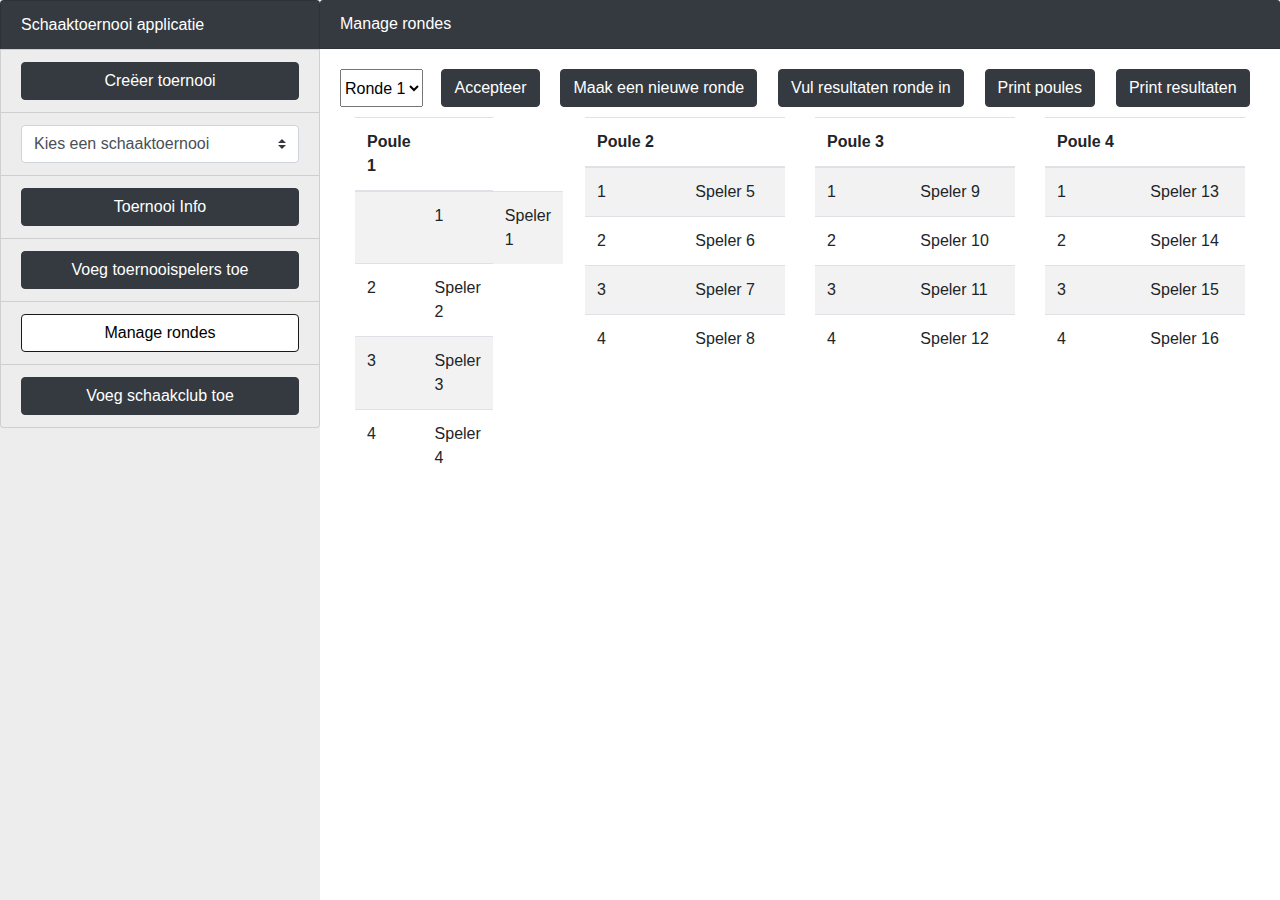
==== front-end/public/editRonde.html @ c76cbc40 "Added pages and styling." ====
<!DOCTYPE html>
<html lang="en">

<head>
    <meta charset="UTF-8">
    <title>Nieuwe speler toevoegen</title>
    <link rel="stylesheet" href="https://stackpath.bootstrapcdn.com/bootstrap/4.3.1/css/bootstrap.min.css"
        integrity="sha384-ggOyR0iXCbMQv3Xipma34MD+dH/1fQ784/j6cY/iJTQUOhcWr7x9JvoRxT2MZw1T" crossorigin="anonymous">
    <script src="https://stackpath.bootstrapcdn.com/bootstrap/4.3.1/js/bootstrap.min.js"
        integrity="sha384-JjSmVgyd0p3pXB1rRibZUAYoIIy6OrQ6VrjIEaFf/nJGzIxFDsf4x0xIM+B07jRM"
        crossorigin="anonymous"></script>
    <link rel="stylesheet" href="css/style.css">

    <script>
        $(document).ready(function () {
            $('#example').DataTable({
                columnDefs: [{
                    orderable: false,
                    className: 'select-checkbox',
                    targets: 0
                }],
                select: {
                    style: 'os',
                    selector: 'td:first-child'
                },
                order: [[1, 'asc']]
            });
        });
    </script>
</head>

<body>
    <div class="container-fluid">
        <div class="row">
            <div class="col-3 menu">
                <ul class="list-group list-dark">
                    <li class="list-group-item list-group-item-dark">
                        <a class="homepagelink" href="index.html">Schaaktoernooi applicatie</a>
                    </li>
                    <li class="list-group-item list-group-item-light">
                        <a class="btn btn-dark btn-menu" href="creeerToernooi.html" role="button">Cre&euml;er
                            toernooi</a>
                    </li>
                    <li class="list-group-item list-group-item-light">
                        <select name="asideToernooi" class="custom-select" id="asideToernooi">
                            <option selected>Kies een schaaktoernooi</option>
                            <option value="1">1ste schaaktoernooi</option>
                            <option value="2">2de schaaktoernooi</option>
                        </select>
                    </li>
                    <li class="list-group-item list-group-item-light">
                        <a class="btn btn-dark btn-menu" href="toernooiInfo.html" role="button">Toernooi Info</a>
                    </li>
                    <li class="list-group-item list-group-item-light">
                        <a class="btn btn-dark btn-menu" href="toernooiSpelerToevoegen.html" role="button">Voeg
                            toernooispelers
                            toe</a>
                    </li>
                    <li class="list-group-item list-group-item-light">
                        <a class="btn btn-dark btn-menu active" href="manageRondes.html" role="button"
                            aria-pressed="true">Manage rondes</a>
                    </li>
                    <li class="list-group-item list-group-item-light">
                        <a class="btn btn-dark btn-menu" href="schaakclubToevoegen.html" role="button">Voeg schaakclub
                            toe</a>
                    </li>
                </ul>
            </div>

            <div class="col-9 main-page">

                <div class="card">
                    <div class="card-header bg-dark">
                        Manage rondes
                    </div>
                    <div class="card-body card-body-scroll">
                        <div class="row poule-menu">
                            <select class="select mr-sm-2" id="ronde" required>
                                <option value="1" selected>Ronde 1</option>
                                <option value="2">Ronde 2</option>
                                <option value="3">Ronde 3</option>
                            </select>

                            <a class="btn btn-dark poules" href="manageRondes.html" role="button">Accepteer</a>
                            <a class="btn btn-dark poules" href="" role="button">Maak een nieuwe ronde</a>
                            <a class="btn btn-dark poules" href="" role="button">Vul resultaten ronde in</a>
                            <a class="btn btn-dark poules" href="" role="button">Print poules</a>
                            <a class="btn btn-dark poules" href="" role="button">Print resultaten</a>
                        </div>

                        <div class="row poules">
                            <div class="col-3">
                                <table class="table table-striped" id="example">
                                    <thead>
                                        <tr>
                                            <th>
                                                Poule 1
                                            </th>
                                            <th></th>
                                        </tr>
                                    </thead>
                                    <tr>
                                        <td></td>
                                        <td>
                                            1
                                        </td>
                                        <td>
                                            Speler 1
                                        </td>
                                    </tr>
                                    <tr>
                                        <td>
                                            2
                                        </td>
                                        <td>
                                            Speler 2
                                        </td>
                                    </tr>
                                    <tr>
                                        <td>
                                            3
                                        </td>
                                        <td>
                                            Speler 3
                                        </td>
                                    </tr>
                                    <tr>
                                        <td>
                                            4
                                        </td>
                                        <td>
                                            Speler 4
                                        </td>
                                    </tr>
                                </table>
                            </div>

                            <div class="col-3">
                                <table class="table table-striped">
                                    <thead>
                                        <tr>
                                            <th>
                                                Poule 2
                                            </th>
                                            <th></th>
                                        </tr>
                                    </thead>
                                    <tr>
                                        <td>
                                            1
                                        </td>
                                        <td>
                                            Speler 5
                                        </td>
                                    </tr>
                                    <tr>
                                        <td>
                                            2
                                        </td>
                                        <td>
                                            Speler 6
                                        </td>
                                    </tr>
                                    <tr>
                                        <td>
                                            3
                                        </td>
                                        <td>
                                            Speler 7
                                        </td>
                                    </tr>
                                    <tr>
                                        <td>
                                            4
                                        </td>
                                        <td>
                                            Speler 8
                                        </td>
                                    </tr>
                                </table>
                            </div>

                            <div class="col-3">
                                <table class="table table-striped">
                                    <thead>
                                        <tr>
                                            <th>
                                                Poule 3
                                            </th>
                                            <th></th>
                                        </tr>
                                    </thead>
                                    <tr>
                                        <td>
                                            1
                                        </td>
                                        <td>
                                            Speler 9
                                        </td>
                                    </tr>
                                    <tr>
                                        <td>
                                            2
                                        </td>
                                        <td>
                                            Speler 10
                                        </td>
                                    </tr>
                                    <tr>
                                        <td>
                                            3
                                        </td>
                                        <td>
                                            Speler 11
                                        </td>
                                    </tr>
                                    <tr>
                                        <td>
                                            4
                                        </td>
                                        <td>
                                            Speler 12
                                        </td>
                                    </tr>
                                </table>
                            </div>

                            <div class="col-3">
                                <table class="table table-striped">
                                    <thead>
                                        <tr>
                                            <th>
                                                Poule 4
                                            </th>
                                            <th></th>
                                        </tr>
                                    </thead>
                                    <tr>
                                        <td>
                                            1
                                        </td>
                                        <td>
                                            Speler 13
                                        </td>
                                    </tr>
                                    <tr>
                                        <td>
                                            2
                                        </td>
                                        <td>
                                            Speler 14
                                        </td>
                                    </tr>
                                    <tr>
                                        <td>
                                            3
                                        </td>
                                        <td>
                                            Speler 15
                                        </td>
                                    </tr>
                                    <tr>
                                        <td>
                                            4
                                        </td>
                                        <td>
                                            Speler 16
                                        </td>
                                    </tr>
                                </table>
                            </div>
                        </div>


                    </div>
                </div>

            </div>
        </div>

    </div>

</body>

</html>
---- front-end/public/css/style.css ----
.menu{
    height:100vh !important;
    margin:0px;
    padding:0px !important;
    background-color: #ededed;
}

.btn-menu{
    width:100%;
}

.main-page{
    height:100vh !important;
    margin:0px;
    padding:0px !important;
}

.card-header{
    color: white;
}

.list-group-item-dark{
    background-color:#343a40 !important;
    color: white;
}

.card{
    border: 0px !important;
    border-radius:0px !important;
}

.list-group-item-light{
    background-color: #ededed;
}

.card-body-scroll{
    height:92vh !important;
    overflow-y: scroll;
}

.btn-dark:hover{
    background-color: white;
    color: black;
}

.btn-dark.active{
    background-color: white !important;
    color: black !important;
}

.player-table{
    height: 80vh !important;
    overflow-y: scroll; 
}

.form-buttons{
    margin-top:5px;
    padding-top:5px;
}

.homepagelink{
    color: white;
}

.homepagelink:hover{
    color: white;
}

.poules{
    margin: auto;
}

.poule-menu{
    margin: auto;
    margin-bottom: 10px;
}

.td{
    text-align: center;
}
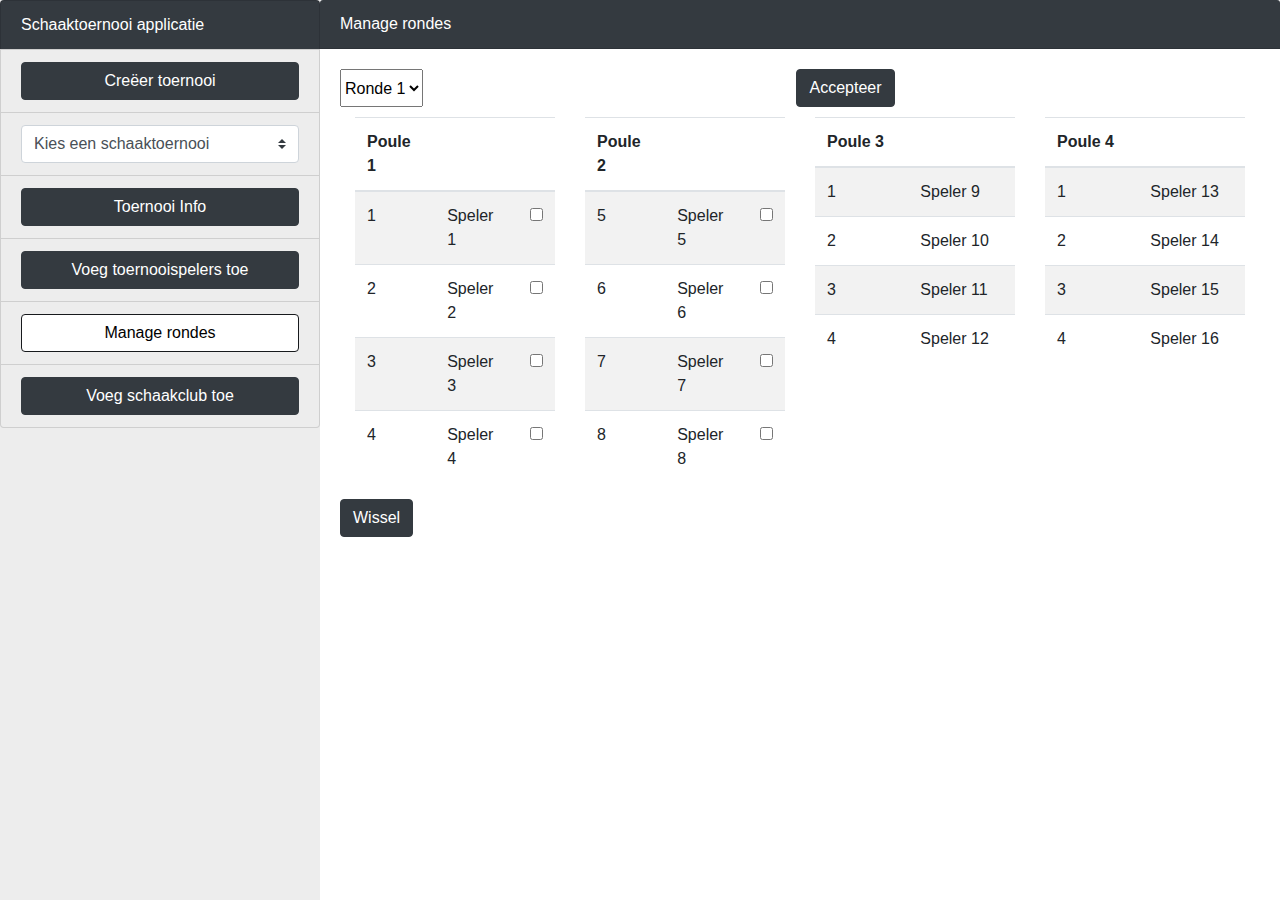
==== commit 84487d4f: "Last pages" ====
--- a/front-end/public/editRonde.html
+++ b/front-end/public/editRonde.html
@@ -81,197 +81,225 @@
                                 <option value="3">Ronde 3</option>
                             </select>
 
-                            <a class="btn btn-dark poules" href="manageRondes.html" role="button">Accepteer</a>
-                            <a class="btn btn-dark poules" href="" role="button">Maak een nieuwe ronde</a>
-                            <a class="btn btn-dark poules" href="" role="button">Vul resultaten ronde in</a>
-                            <a class="btn btn-dark poules" href="" role="button">Print poules</a>
-                            <a class="btn btn-dark poules" href="" role="button">Print resultaten</a>
+                            <a class="btn btn-dark pull-left poules" href="manageRondes.html" role="button">Accepteer</a>
                         </div>
 
-                        <div class="row poules">
-                            <div class="col-3">
-                                <table class="table table-striped" id="example">
-                                    <thead>
-                                        <tr>
-                                            <th>
-                                                Poule 1
-                                            </th>
-                                            <th></th>
-                                        </tr>
-                                    </thead>
-                                    <tr>
-                                        <td></td>
-                                        <td>
-                                            1
-                                        </td>
-                                        <td>
-                                            Speler 1
-                                        </td>
-                                    </tr>
-                                    <tr>
-                                        <td>
-                                            2
-                                        </td>
-                                        <td>
-                                            Speler 2
-                                        </td>
-                                    </tr>
-                                    <tr>
-                                        <td>
-                                            3
-                                        </td>
-                                        <td>
-                                            Speler 3
-                                        </td>
-                                    </tr>
-                                    <tr>
-                                        <td>
-                                            4
-                                        </td>
-                                        <td>
-                                            Speler 4
-                                        </td>
-                                    </tr>
-                                </table>
+                        <from>
+                            <div class="row poules">
+                                <div class="col-3">
+                                    <table class="table table-striped" id="example">
+                                        <thead>
+                                            <tr>
+                                                <th>
+                                                    Poule 1
+                                                </th>
+                                                <th>
+
+                                                </th>
+                                                <th>
+                                                    
+                                                </th>
+                                            </tr>
+                                        </thead>
+                                        <tr>
+                                            <td>
+                                                1
+                                            </td>
+                                            <td>
+                                                Speler 1
+                                            </td>
+                                            <td>
+                                                <input type="checkbox" class="switch-checkbox" data-poule="1" name="switch" value="player1">
+                                            </td>
+                                        </tr>
+                                        <tr>
+                                            <td>
+                                                2
+                                            </td>
+                                            <td>
+                                                Speler 2
+                                            </td>
+                                            <td>
+                                                <input type="checkbox" class="switch-checkbox" data-poule="1" name="switch" value="player2">
+                                            </td>
+                                        </tr>
+                                        <tr>
+                                            <td>
+                                                3
+                                            </td>
+                                            <td>
+                                                Speler 3
+                                            </td>
+                                            <td>
+                                                <input type="checkbox" class="switch-checkbox" data-poule="1" name="switch" value="player3">
+                                            </td>
+                                        </tr>
+                                        <tr>
+                                            <td>
+                                                4
+                                            </td>
+                                            <td>
+                                                Speler 4
+                                            </td>
+                                            <td>
+                                                <input type="checkbox" class="switch-checkbox" data-poule="1" name="switch" value="player4">
+                                            </td>
+                                        </tr>
+                                    </table>
+                                </div>
+
+                                <div class="col-3">
+                                    <table class="table table-striped">
+                                        <thead>
+                                            <tr>
+                                                <th>
+                                                    Poule 2
+                                                </th>
+                                                <th></th>
+                                                <th></th>
+                                            </tr>
+                                        </thead>
+                                        <tr>
+                                            <td>
+                                                5
+                                            </td>
+                                            <td>
+                                                Speler 5
+                                            </td>
+                                            <td>
+                                                <input type="checkbox" class="switch-checkbox" data-poule="2" name="switch" value="player1">
+                                            </td>
+                                        </tr>
+                                        <tr>
+                                            <td>
+                                                6
+                                            </td>
+                                            <td>
+                                                Speler 6
+                                            </td>
+                                            <td>
+                                                <input type="checkbox" class="switch-checkbox" data-poule="2" name="switch" value="player2">
+                                            </td>
+                                        </tr>
+                                        <tr>
+                                            <td>
+                                                7
+                                            </td>
+                                            <td>
+                                                Speler 7
+                                            </td>
+                                            <td>
+                                                <input type="checkbox" class="switch-checkbox" data-poule="2" name="switch" value="player3">
+                                            </td>
+                                        </tr>
+                                        <tr>
+                                            <td>
+                                                8
+                                            </td>
+                                            <td>
+                                                Speler 8
+                                            </td>
+                                            <td>
+                                                <input type="checkbox" class="switch-checkbox" data-poule="2" name="switch" value="player4">
+                                            </td>
+                                        </tr>
+                                    </table>
+                                </div>
+
+                                <div class="col-3">
+                                    <table class="table table-striped">
+                                        <thead>
+                                            <tr>
+                                                <th>
+                                                    Poule 3
+                                                </th>
+                                                <th></th>
+                                            </tr>
+                                        </thead>
+                                        <tr>
+                                            <td>
+                                                1
+                                            </td>
+                                            <td>
+                                                Speler 9
+                                            </td>
+                                        </tr>
+                                        <tr>
+                                            <td>
+                                                2
+                                            </td>
+                                            <td>
+                                                Speler 10
+                                            </td>
+                                        </tr>
+                                        <tr>
+                                            <td>
+                                                3
+                                            </td>
+                                            <td>
+                                                Speler 11
+                                            </td>
+                                        </tr>
+                                        <tr>
+                                            <td>
+                                                4
+                                            </td>
+                                            <td>
+                                                Speler 12
+                                            </td>
+                                        </tr>
+                                    </table>
+                                </div>
+
+                                <div class="col-3">
+                                    <table class="table table-striped">
+                                        <thead>
+                                            <tr>
+                                                <th>
+                                                    Poule 4
+                                                </th>
+                                                <th></th>
+                                            </tr>
+                                        </thead>
+                                        <tr>
+                                            <td>
+                                                1
+                                            </td>
+                                            <td>
+                                                Speler 13
+                                            </td>
+                                        </tr>
+                                        <tr>
+                                            <td>
+                                                2
+                                            </td>
+                                            <td>
+                                                Speler 14
+                                            </td>
+                                        </tr>
+                                        <tr>
+                                            <td>
+                                                3
+                                            </td>
+                                            <td>
+                                                Speler 15
+                                            </td>
+                                        </tr>
+                                        <tr>
+                                            <td>
+                                                4
+                                            </td>
+                                            <td>
+                                                Speler 16
+                                            </td>
+                                        </tr>
+                                    </table>
+                                </div>
                             </div>
-
-                            <div class="col-3">
-                                <table class="table table-striped">
-                                    <thead>
-                                        <tr>
-                                            <th>
-                                                Poule 2
-                                            </th>
-                                            <th></th>
-                                        </tr>
-                                    </thead>
-                                    <tr>
-                                        <td>
-                                            1
-                                        </td>
-                                        <td>
-                                            Speler 5
-                                        </td>
-                                    </tr>
-                                    <tr>
-                                        <td>
-                                            2
-                                        </td>
-                                        <td>
-                                            Speler 6
-                                        </td>
-                                    </tr>
-                                    <tr>
-                                        <td>
-                                            3
-                                        </td>
-                                        <td>
-                                            Speler 7
-                                        </td>
-                                    </tr>
-                                    <tr>
-                                        <td>
-                                            4
-                                        </td>
-                                        <td>
-                                            Speler 8
-                                        </td>
-                                    </tr>
-                                </table>
-                            </div>
-
-                            <div class="col-3">
-                                <table class="table table-striped">
-                                    <thead>
-                                        <tr>
-                                            <th>
-                                                Poule 3
-                                            </th>
-                                            <th></th>
-                                        </tr>
-                                    </thead>
-                                    <tr>
-                                        <td>
-                                            1
-                                        </td>
-                                        <td>
-                                            Speler 9
-                                        </td>
-                                    </tr>
-                                    <tr>
-                                        <td>
-                                            2
-                                        </td>
-                                        <td>
-                                            Speler 10
-                                        </td>
-                                    </tr>
-                                    <tr>
-                                        <td>
-                                            3
-                                        </td>
-                                        <td>
-                                            Speler 11
-                                        </td>
-                                    </tr>
-                                    <tr>
-                                        <td>
-                                            4
-                                        </td>
-                                        <td>
-                                            Speler 12
-                                        </td>
-                                    </tr>
-                                </table>
-                            </div>
-
-                            <div class="col-3">
-                                <table class="table table-striped">
-                                    <thead>
-                                        <tr>
-                                            <th>
-                                                Poule 4
-                                            </th>
-                                            <th></th>
-                                        </tr>
-                                    </thead>
-                                    <tr>
-                                        <td>
-                                            1
-                                        </td>
-                                        <td>
-                                            Speler 13
-                                        </td>
-                                    </tr>
-                                    <tr>
-                                        <td>
-                                            2
-                                        </td>
-                                        <td>
-                                            Speler 14
-                                        </td>
-                                    </tr>
-                                    <tr>
-                                        <td>
-                                            3
-                                        </td>
-                                        <td>
-                                            Speler 15
-                                        </td>
-                                    </tr>
-                                    <tr>
-                                        <td>
-                                            4
-                                        </td>
-                                        <td>
-                                            Speler 16
-                                        </td>
-                                    </tr>
-                                </table>
-                            </div>
-                        </div>
-
-
+                        
+
+                            <button type="submit" class="btn btn-dark">Wissel</button>
+                        </from>
                     </div>
                 </div>
 
